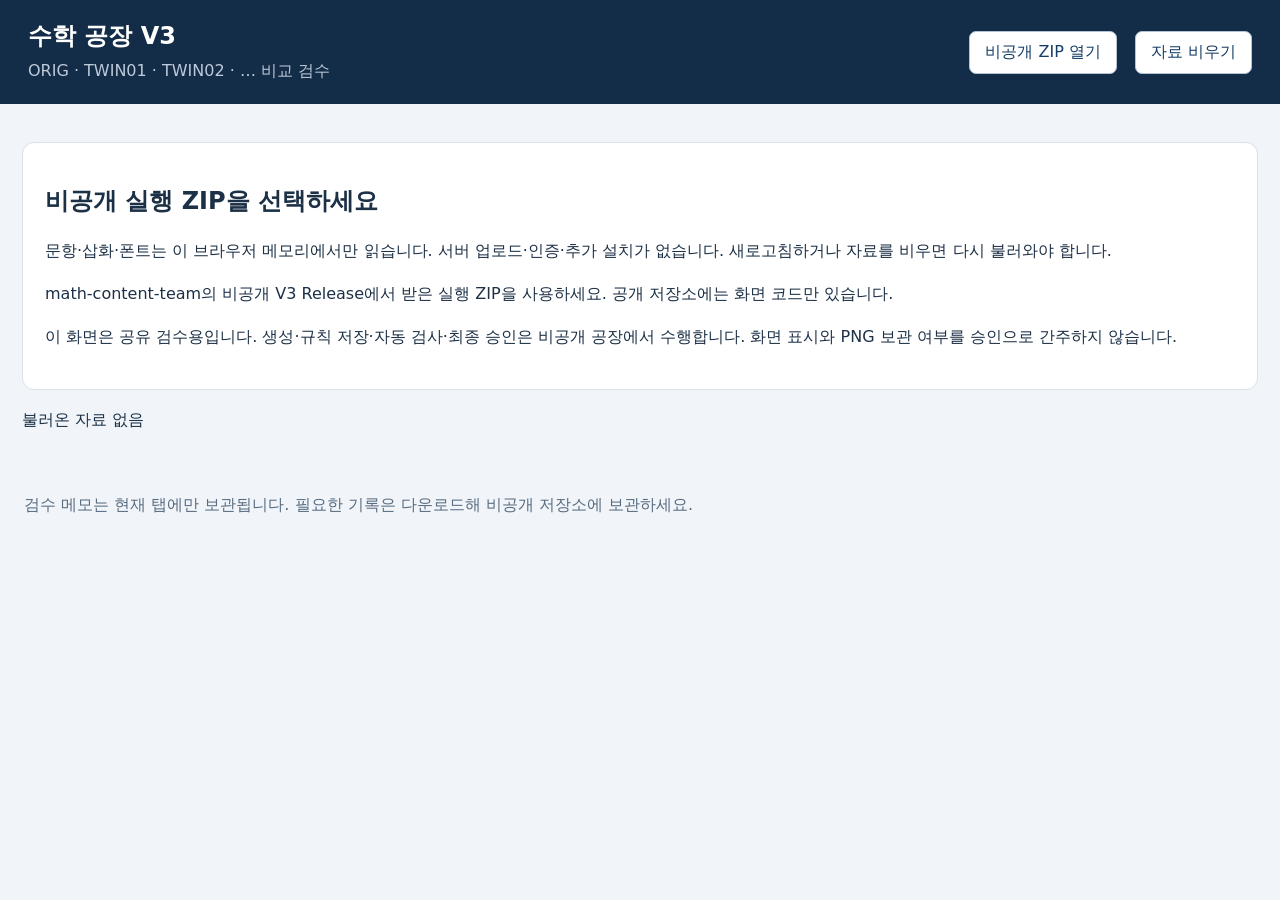
==== v3/index.html @ decf8c30 "Add V3 private-ZIP review screen without publishing question data" ====
<!doctype html><html lang="ko"><head><meta charset="utf-8"><meta name="viewport" content="width=device-width,initial-scale=1"><meta http-equiv="Content-Security-Policy" content="default-src 'none'; script-src 'self'; style-src 'self'; img-src blob:; font-src blob:; connect-src 'none'; frame-src 'self'; object-src 'none'; base-uri 'none'; form-action 'none'"><title>수학 공장 V3 · 비공개 ZIP 검수</title><link rel="stylesheet" href="viewer.css"><script type="module" src="viewer.js"></script></head><body>
<header><div><h1>수학 공장 V3</h1><p>ORIG · TWIN01 · TWIN02 · … 비교 검수</p></div><label class="button">비공개 ZIP 열기<input id="zip" type="file" accept=".zip"></label><button id="clear">자료 비우기</button></header>
<main><section id="welcome"><h2>비공개 실행 ZIP을 선택하세요</h2><p>문항·삽화·폰트는 이 브라우저 메모리에서만 읽습니다. 서버 업로드·인증·추가 설치가 없습니다. 새로고침하거나 자료를 비우면 다시 불러와야 합니다.</p><p>math-content-team의 비공개 V3 Release에서 받은 실행 ZIP을 사용하세요. 공개 저장소에는 화면 코드만 있습니다.</p><p>이 화면은 공유 검수용입니다. 생성·규칙 저장·자동 검사·최종 승인은 비공개 공장에서 수행합니다. 화면 표시와 PNG 보관 여부를 승인으로 간주하지 않습니다.</p></section>
<p id="status" role="status">불러온 자료 없음</p><div id="tools" hidden><div class="toolbar"><label>검색 <input id="search" placeholder="문항 ID 또는 발문"></label><label>후보 <select id="filter"><option value="all">전체 원문</option><option value="active">현재 변형 있음</option></select></label><label>문항 <select id="source"></select></label><button id="prev">이전</button><button id="next">다음</button><button id="fit">가로 맞춤</button><label><input type="checkbox" id="original">원본 PNG 표시</label></div>
<div id="summary"></div><details><summary>유형별 생성 차단 원인 · 3/4학년 비교 근거</summary><pre id="diagnostics">ZIP에 분석 기록이 있으면 표시됩니다.</pre></details><div id="board"></div><section><h2>규칙과 검수 상태</h2><div id="gates"></div><details><summary>원문의 유형 유지·변형 규칙 JSON</summary><pre id="contract"></pre></details><details><summary>선택 문항의 후보 JSON</summary><pre id="records"></pre></details><label>검수 메모<textarea id="note" rows="4" placeholder="차이·누락·다시 생성할 항목을 기록하세요."></textarea></label><button id="saveNote">메모 보관</button><button id="export">검수 메모 JSON 다운로드</button></section></div></main><footer>검수 메모는 현재 탭에만 보관됩니다. 필요한 기록은 다운로드해 비공개 저장소에 보관하세요.</footer></body></html>
---- v3/viewer.css ----
:root{font-family:system-ui,'Malgun Gothic',sans-serif;color:#1c3046;background:#f1f5f9}*{box-sizing:border-box}body{margin:0}header{display:flex;align-items:center;gap:18px;padding:20px 28px;background:#132c48;color:white}header div{flex:1}h1{font-size:24px;margin:0}header p{margin:5px 0 0;color:#bdcad9}main{padding:22px;max-width:1800px;margin:auto}section,#summary{background:white;border:1px solid #d9e1e9;border-radius:12px;padding:22px;margin:16px 0}p{line-height:1.7}.button,button{cursor:pointer;border:1px solid #b4c2d3;background:white;border-radius:7px;padding:10px 15px;color:#153d65;font:inherit}button:disabled{opacity:.5;cursor:default}.button input{display:none}.toolbar{display:flex;align-items:end;gap:12px;flex-wrap:wrap;position:sticky;top:0;background:#f1f5f9;padding:12px 0;z-index:2}label{display:grid;gap:6px;font-size:14px}input,select,textarea{padding:9px;border:1px solid #b4c2d3;border-radius:6px;font:inherit}#source{max-width:420px}#board{overflow:auto;display:grid;gap:14px;grid-template-columns:repeat(3,var(--pane,450px));align-items:start;padding-bottom:16px}.card{background:white;border:1px solid #cdd8e5;border-radius:8px;overflow:hidden}.card h3{font-size:14px;padding:12px;margin:0;background:#e5edf6}.viewport{position:relative;width:var(--pane,450px);height:calc(var(--pane,450px) * .5625);overflow:hidden;background:repeating-conic-gradient(#f4f4f4 0% 25%,white 0% 50%) 0/16px 16px}.viewport iframe{width:1024px;height:576px;border:0;transform:scale(var(--scale,.43945));transform-origin:top left;position:absolute;inset:0}.viewport img{width:100%;height:100%;object-fit:contain}.missing{padding:24px;color:#65768a}.checks{font-size:12px;white-space:pre-wrap;margin:0;padding:10px;background:#fff9e7}.checks.ok{background:#e9f7ef}pre{white-space:pre-wrap;overflow-wrap:anywhere;max-height:480px;overflow:auto;background:#f4f7fa;padding:15px}#gates{display:flex;gap:8px;flex-wrap:wrap;margin:15px 0}.gate{border:1px solid #d5dfeb;padding:9px;border-radius:6px}textarea{width:100%;margin-bottom:12px}details{margin:12px 0}footer{padding:24px;color:#586c81}#status{overflow-wrap:anywhere}.error{color:#aa2334}@media(max-width:650px){header{flex-wrap:wrap;padding:18px}header div{flex-basis:100%}main{padding:12px}.toolbar{position:static}#source{max-width:90vw}}
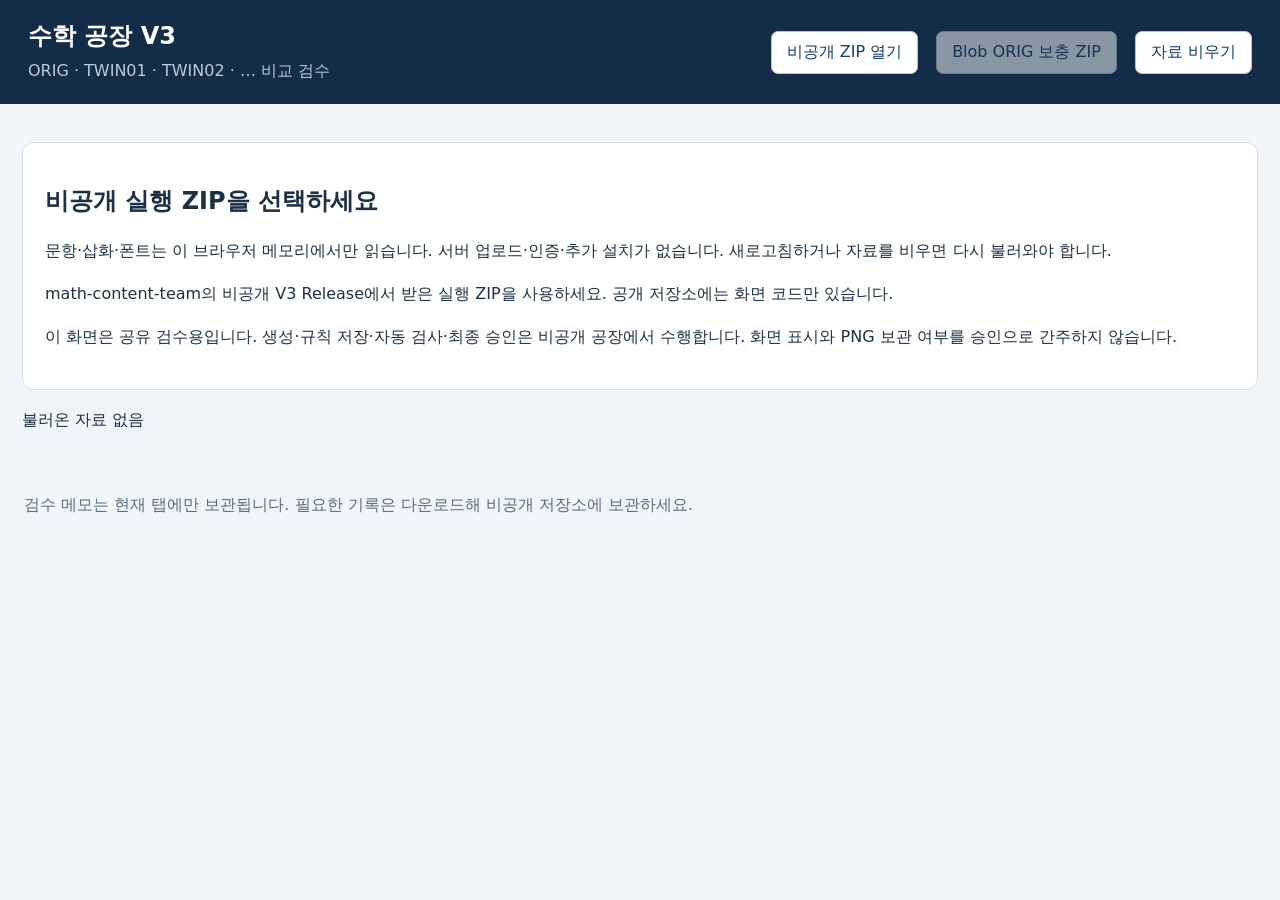
==== commit 8c171c66: "Link separate private Blob ORIG supplement beside completed twins" ====
--- a/v3/index.html
+++ b/v3/index.html
@@ -1,5 +1,5 @@
 <!doctype html><html lang="ko"><head><meta charset="utf-8"><meta name="viewport" content="width=device-width,initial-scale=1"><meta http-equiv="Content-Security-Policy" content="default-src 'none'; script-src 'self'; style-src 'self'; img-src blob:; font-src blob:; connect-src 'none'; frame-src 'self'; object-src 'none'; base-uri 'none'; form-action 'none'"><title>수학 공장 V3 · 비공개 ZIP 검수</title><link rel="stylesheet" href="viewer.css"><script type="module" src="viewer.js"></script></head><body>
-<header><div><h1>수학 공장 V3</h1><p>ORIG · TWIN01 · TWIN02 · … 비교 검수</p></div><label class="button">비공개 ZIP 열기<input id="zip" type="file" accept=".zip"></label><button id="clear">자료 비우기</button></header>
+<header><div><h1>수학 공장 V3</h1><p>ORIG · TWIN01 · TWIN02 · … 비교 검수</p></div><label class="button">비공개 ZIP 열기<input id="zip" type="file" accept=".zip"></label><label class="button">Blob ORIG 보충 ZIP<input id="originalZip" type="file" accept=".zip" disabled></label><button id="clear">자료 비우기</button></header>
 <main><section id="welcome"><h2>비공개 실행 ZIP을 선택하세요</h2><p>문항·삽화·폰트는 이 브라우저 메모리에서만 읽습니다. 서버 업로드·인증·추가 설치가 없습니다. 새로고침하거나 자료를 비우면 다시 불러와야 합니다.</p><p>math-content-team의 비공개 V3 Release에서 받은 실행 ZIP을 사용하세요. 공개 저장소에는 화면 코드만 있습니다.</p><p>이 화면은 공유 검수용입니다. 생성·규칙 저장·자동 검사·최종 승인은 비공개 공장에서 수행합니다. 화면 표시와 PNG 보관 여부를 승인으로 간주하지 않습니다.</p></section>
 <p id="status" role="status">불러온 자료 없음</p><div id="tools" hidden><div class="toolbar"><label>검색 <input id="search" placeholder="문항 ID 또는 발문"></label><label>후보 <select id="filter"><option value="all">전체 원문</option><option value="active">현재 변형 있음</option></select></label><label>문항 <select id="source"></select></label><button id="prev">이전</button><button id="next">다음</button><button id="fit">가로 맞춤</button><label><input type="checkbox" id="original">원본 PNG 표시</label></div>
 <div id="summary"></div><details><summary>유형별 생성 차단 원인 · 3/4학년 비교 근거</summary><pre id="diagnostics">ZIP에 분석 기록이 있으면 표시됩니다.</pre></details><div id="board"></div><section><h2>규칙과 검수 상태</h2><div id="gates"></div><details><summary>원문의 유형 유지·변형 규칙 JSON</summary><pre id="contract"></pre></details><details><summary>선택 문항의 후보 JSON</summary><pre id="records"></pre></details><label>검수 메모<textarea id="note" rows="4" placeholder="차이·누락·다시 생성할 항목을 기록하세요."></textarea></label><button id="saveNote">메모 보관</button><button id="export">검수 메모 JSON 다운로드</button></section></div></main><footer>검수 메모는 현재 탭에만 보관됩니다. 필요한 기록은 다운로드해 비공개 저장소에 보관하세요.</footer></body></html>
--- a/v3/viewer.css
+++ b/v3/viewer.css
@@ -1 +1,3 @@
 :root{font-family:system-ui,'Malgun Gothic',sans-serif;color:#1c3046;background:#f1f5f9}*{box-sizing:border-box}body{margin:0}header{display:flex;align-items:center;gap:18px;padding:20px 28px;background:#132c48;color:white}header div{flex:1}h1{font-size:24px;margin:0}header p{margin:5px 0 0;color:#bdcad9}main{padding:22px;max-width:1800px;margin:auto}section,#summary{background:white;border:1px solid #d9e1e9;border-radius:12px;padding:22px;margin:16px 0}p{line-height:1.7}.button,button{cursor:pointer;border:1px solid #b4c2d3;background:white;border-radius:7px;padding:10px 15px;color:#153d65;font:inherit}button:disabled{opacity:.5;cursor:default}.button input{display:none}.toolbar{display:flex;align-items:end;gap:12px;flex-wrap:wrap;position:sticky;top:0;background:#f1f5f9;padding:12px 0;z-index:2}label{display:grid;gap:6px;font-size:14px}input,select,textarea{padding:9px;border:1px solid #b4c2d3;border-radius:6px;font:inherit}#source{max-width:420px}#board{overflow:auto;display:grid;gap:14px;grid-template-columns:repeat(3,var(--pane,450px));align-items:start;padding-bottom:16px}.card{background:white;border:1px solid #cdd8e5;border-radius:8px;overflow:hidden}.card h3{font-size:14px;padding:12px;margin:0;background:#e5edf6}.viewport{position:relative;width:var(--pane,450px);height:calc(var(--pane,450px) * .5625);overflow:hidden;background:repeating-conic-gradient(#f4f4f4 0% 25%,white 0% 50%) 0/16px 16px}.viewport iframe{width:1024px;height:576px;border:0;transform:scale(var(--scale,.43945));transform-origin:top left;position:absolute;inset:0}.viewport img{width:100%;height:100%;object-fit:contain}.missing{padding:24px;color:#65768a}.checks{font-size:12px;white-space:pre-wrap;margin:0;padding:10px;background:#fff9e7}.checks.ok{background:#e9f7ef}pre{white-space:pre-wrap;overflow-wrap:anywhere;max-height:480px;overflow:auto;background:#f4f7fa;padding:15px}#gates{display:flex;gap:8px;flex-wrap:wrap;margin:15px 0}.gate{border:1px solid #d5dfeb;padding:9px;border-radius:6px}textarea{width:100%;margin-bottom:12px}details{margin:12px 0}footer{padding:24px;color:#586c81}#status{overflow-wrap:anywhere}.error{color:#aa2334}@media(max-width:650px){header{flex-wrap:wrap;padding:18px}header div{flex-basis:100%}main{padding:12px}.toolbar{position:static}#source{max-width:90vw}}
+
+.button:has(input:disabled){opacity:.5;cursor:default}
